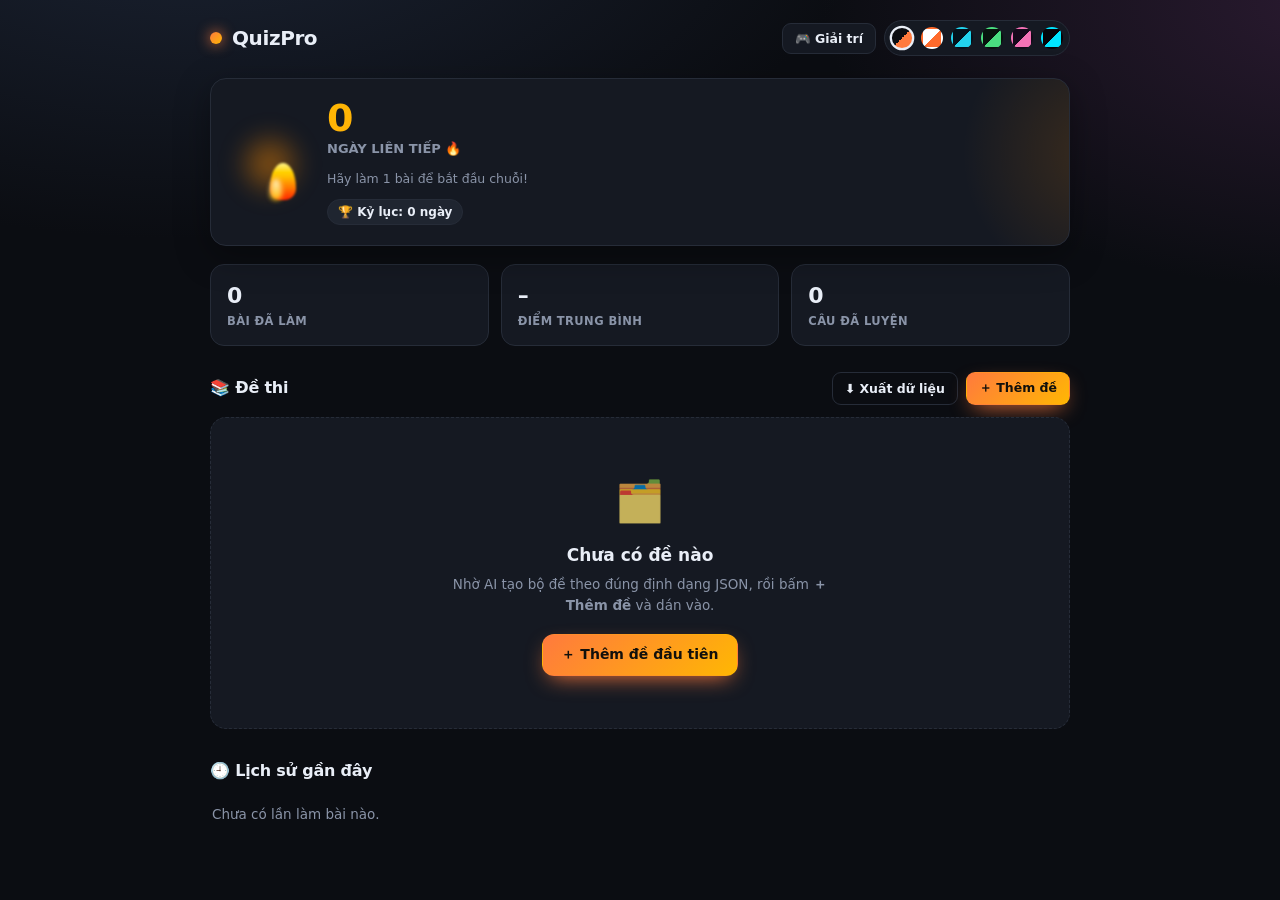
==== index.html @ 5e4da5f6 "Add files via upload" ====
<!DOCTYPE html>
<html lang="vi">

<head>
  <meta charset="UTF-8" />
  <meta name="viewport" content="width=device-width,initial-scale=1,viewport-fit=cover" />
  <title>QuizPro — Ôn thi thông minh</title>

  <!-- KaTeX + marked: dùng CDN hoặc đổi sang local (lib/...) nếu muốn chạy offline -->
  <link rel="stylesheet" href="katex/katex.min.css">
  <script defer src="katex/katex.min.js"></script>
  <script defer src="katex/contrib/auto-render.min.js"></script>
  <script defer src="marked.min.js"></script>
  <!-- PWA Manifest -->
  <link rel="manifest" href="manifest.json">
  <meta name="theme-color" content="#ff7a3d">

  <!-- iOS support -->
  <meta name="apple-mobile-web-app-capable" content="yes">
  <meta name="apple-mobile-web-app-status-bar-style" content="black-translucent">
  <meta name="apple-mobile-web-app-title" content="QuizPro">
  <link rel="apple-touch-icon" href="icon-192.png">

  <!-- CSS của bạn -->
  <link rel="stylesheet" href="styles.css">

  <!-- JS của app (tải sau DOM) -->
  <script defer src="app.js"></script>
</head>

<body data-theme="dark">

  <!-- ============ MODAL XÁC NHẬN CHUNG ============ -->
  <div class="modal-back" id="confirmModal">
    <div class="modal" role="dialog" aria-modal="true">
      <div class="modal-icon warn" id="cmIcon">⚠️</div>
      <h3 class="modal-title" id="cmTitle"></h3>
      <p class="modal-desc" id="cmDesc"></p>
      <div class="modal-actions" id="cmActions"></div>
    </div>
  </div>

  <!-- ============ MODAL IMPORT ĐỀ ============ -->
  <div class="modal-back" id="modalImport">
    <div class="modal" role="dialog" aria-modal="true" style="max-width:560px">
      <h3 class="modal-title" style="text-align:left">Thêm đề thi mới</h3>
      <p class="modal-desc" style="text-align:left">
        Dán JSON bộ đề vào ô dưới. Hỗ trợ 3 loại câu hỏi:
        <b>mcq</b> (trắc nghiệm), <b>truefalse</b> (đúng/sai), <b>short</b> (trả lời ngắn).<br>
        Câu hỏi hỗ trợ <b>Markdown</b> và <b>LaTeX</b>: viết <code>$\frac{1}{3}$</code>
        để hiển thị phân số, <code>```python ... ```</code> cho code block.
      </p>
      <textarea id="importArea" spellcheck="false" placeholder='{
  "title": "Đề ôn tập Vật Lý - Chương 1",
  "subject": "Vật lý",
  "duration": 15,
  "questions": [
    {
      "type": "mcq",
      "question": "Công thức tính động năng là $E_k = \\frac{1}{2}mv^2$. Đại lượng **m** là gì?",
      "options": ["Khối lượng", "Vận tốc", "Gia tốc", "Quãng đường"],
      "answer": 0,
      "explain": "Trong công thức $E_k = \\frac{1}{2}mv^2$, **m** là khối lượng, **v** là vận tốc."
    }
  ]
}'></textarea>
      <div class="modal-actions triple">
        <button class="btn ghost" id="btnLoadDemo">Nạp đề mẫu</button>
        <button class="btn" id="btnImportCancel">Huỷ</button>
        <button class="btn primary" id="btnImportOk">Thêm đề</button>
      </div>
    </div>
  </div>

  <!-- ============ ÂM THANH ============ -->
  <audio id="bgMusic" src="bg_theme.mp3" loop></audio>
  <audio id="clickSfx" src="click_sound.wav" preload="auto"></audio>

  <!-- ============ APP ============ -->
  <div id="app">

    <!-- ============ HOME ============ -->
    <section id="screen-home" class="screen active">
      <div class="wrap">
        <div class="topbar">
          <div class="brand"><span class="dot"></span>QuizPro</div>
          <div class="topbar-right">
            <button class="btn sm" id="btnGames">🎮 Giải trí</button>
            <div class="themes" id="themes"></div>
          </div>
        </div>

        <div class="streak-card">
          <div class="fire" id="fire">
            <div class="glow"></div>
            <div class="flame"></div>
            <div class="flame-in"></div>
            <div class="ember"></div>
            <div class="ember"></div>
            <div class="ember"></div>
          </div>
          <div class="streak-info">
            <div class="streak-num" id="streakNum">0</div>
            <div class="streak-label">NGÀY LIÊN TIẾP 🔥</div>
            <div class="streak-sub" id="streakSub">Hãy làm 1 bài để bắt đầu chuỗi!</div>
            <div class="streak-best" id="streakBest">🏆 Kỷ lục: 0 ngày</div>
          </div>
        </div>

        <div class="stats">
          <div class="stat">
            <div class="v" id="stTotal">0</div>
            <div class="k">Bài đã làm</div>
          </div>
          <div class="stat">
            <div class="v" id="stAvg">–</div>
            <div class="k">Điểm trung bình</div>
          </div>
          <div class="stat">
            <div class="v" id="stQ">0</div>
            <div class="k">Câu đã luyện</div>
          </div>
        </div>

        <div class="sec-head">
          <div class="sec-title">📚 Đề thi <span id="examCount"></span></div>
          <div style="display:flex;gap:8px;flex-wrap:wrap">
            <button class="btn sm ghost" id="btnExport">⬇ Xuất dữ liệu</button>
            <button class="btn sm primary" id="btnImportOpen">＋ Thêm đề</button>
          </div>
        </div>

        <div class="exam-list" id="examList"></div>

        <div class="sec-head" style="margin-top:30px">
          <div class="sec-title">🕘 Lịch sử gần đây</div>
        </div>
        <div class="exam-list" id="historyList"></div>
      </div>
    </section>

    <!-- ============ EXAM ============ -->
    <section id="screen-exam" class="screen">
      <div class="exam-top">
        <div class="exam-top-in">
          <button class="btn sm ghost" id="btnQuit">✕</button>
          <div class="name" id="examName">Đề thi</div>
          <div class="timer" id="timer">--:--</div>
        </div>
      </div>
      <div class="wrap">
        <div class="progressbar"><i id="progBar"></i></div>
        <div id="qContainer"></div>
        <div class="palette" id="palette"></div>
        <div class="q-nav">
          <button class="btn" id="btnPrev">← Câu trước</button>
          <button class="btn primary" id="btnSubmit">Nộp bài</button>
          <button class="btn" id="btnNext">Câu sau →</button>
        </div>
      </div>
    </section>

    <!-- ============ RESULT ============ -->
    <section id="screen-result" class="screen">
      <div class="wrap">
        <div class="result-hero">
          <div class="score-ring">
            <svg viewBox="0 0 120 120">
              <defs>
                <linearGradient id="grad" x1="0%" y1="0%" x2="100%" y2="100%">
                  <stop offset="0%" stop-color="#ff7a3d" />
                  <stop offset="100%" stop-color="#ffb703" />
                </linearGradient>
              </defs>
              <circle class="bgc" cx="60" cy="60" r="52" />
              <circle class="fgc" id="scoreArc" cx="60" cy="60" r="52" stroke-dasharray="326.7"
                stroke-dashoffset="326.7" />
            </svg>
            <div class="score-in">
              <div class="p" id="scorePct">0%</div>
              <div class="s" id="scoreFrac">0/0</div>
            </div>
          </div>
          <h2 id="resultTitle">Hoàn thành!</h2>
          <p id="resultSub"></p>
          <div class="result-stats">
            <div class="rs">
              <div class="v" style="color:var(--good)" id="rsCorrect">0</div>
              <div class="k">Đúng</div>
            </div>
            <div class="rs">
              <div class="v" style="color:var(--bad)" id="rsWrong">0</div>
              <div class="k">Sai</div>
            </div>
            <div class="rs">
              <div class="v" id="rsTime">0:00</div>
              <div class="k">Thời gian</div>
            </div>
            <div class="rs">
              <div class="v" id="rsStreak">0</div>
              <div class="k">Chuỗi 🔥</div>
            </div>
          </div>
        </div>

        <div style="display:flex;gap:10px;flex-wrap:wrap;margin-bottom:20px">
          <button class="btn primary" id="btnRedo">🔄 Làm lại</button>
          <button class="btn" id="btnHome">🏠 Về trang chủ</button>
        </div>

        <div class="sec-head">
          <div class="sec-title">📝 Xem lại bài làm</div>
        </div>
        <div id="reviewList"></div>
      </div>
    </section>

    <!-- ============ GAMES ============ -->
    <section id="screen-games" class="screen">
      <div class="wrap">
        <div class="topbar">
          <div class="brand">🎮 Giải trí</div>
          <button class="btn sm" id="btnBackHome">← Trang chủ</button>
        </div>
        <div class="games-grid" id="gamesGrid"></div>
        <div id="gameStage"></div>
      </div>
    </section>
  </div>

  <div id="toast"></div>

</body>

</html>
---- styles.css ----
/* ===================== BASE ===================== */
* {
  box-sizing: border-box;
  margin: 0;
  padding: 0;
  -webkit-tap-highlight-color: transparent
}

:root {
  --radius: 16px;
  --font: 'Segoe UI', system-ui, -apple-system, 'Helvetica Neue', Roboto, Arial, sans-serif;
  --shadow: 0 10px 34px rgba(0, 0, 0, .35);
  --t: .22s cubic-bezier(.4, 0, .2, 1);
}

body[data-theme="dark"] {
  --bg: #0b0d12;
  --bg-grad: radial-gradient(1100px 560px at 15% -12%, #1b2333 0%, transparent 62%),
    radial-gradient(900px 500px at 105% 0%, #2a1a30 0%, transparent 58%);
  --card: #151922;
  --card2: #1b2029;
  --chip: #1f2530;
  --text: #e9eef7;
  --muted: #8a94a8;
  --border: #262c38;
  --accent: #ff7a3d;
  --accent2: #ffb703;
  --good: #2ecc71;
  --bad: #ff4d5e;
}

body[data-theme="light"] {
  --bg: #f4f6fb;
  --bg-grad: radial-gradient(1000px 520px at 10% -10%, #e3ecff 0%, transparent 60%),
    radial-gradient(900px 500px at 100% 0%, #ffe9dc 0%, transparent 55%);
  --card: #ffffff;
  --card2: #f7f9fd;
  --chip: #eef2f9;
  --text: #131a26;
  --muted: #6b7688;
  --border: #e2e8f2;
  --accent: #ff6a2b;
  --accent2: #f5a300;
  --good: #16a34a;
  --bad: #e11d48;
  --shadow: 0 10px 30px rgba(20, 40, 80, .10);
}

body[data-theme="ocean"] {
  --bg: #04121c;
  --bg-grad: radial-gradient(1000px 520px at 10% -10%, #0b3a56 0%, transparent 60%),
    radial-gradient(900px 500px at 100% 0%, #0a2a44 0%, transparent 55%);
  --card: #0a1e2c;
  --card2: #0e2739;
  --chip: #123048;
  --text: #e2f4ff;
  --muted: #7fa6bd;
  --border: #133347;
  --accent: #22d3ee;
  --accent2: #38bdf8;
  --good: #34d399;
  --bad: #fb7185;
}

body[data-theme="forest"] {
  --bg: #08130d;
  --bg-grad: radial-gradient(1000px 520px at 10% -10%, #0f3521 0%, transparent 60%),
    radial-gradient(900px 500px at 100% 0%, #123024 0%, transparent 55%);
  --card: #0d1f16;
  --card2: #122a1e;
  --chip: #163325;
  --text: #e6f7ec;
  --muted: #87ab95;
  --border: #1a3a29;
  --accent: #4ade80;
  --accent2: #a3e635;
  --good: #22c55e;
  --bad: #f87171;
}

body[data-theme="sunset"] {
  --bg: #14091a;
  --bg-grad: radial-gradient(1000px 520px at 10% -10%, #3b1340 0%, transparent 60%),
    radial-gradient(900px 500px at 100% 0%, #4a1a1a 0%, transparent 55%);
  --card: #1d0f27;
  --card2: #26142f;
  --chip: #311a3c;
  --text: #fbeaff;
  --muted: #b28fc4;
  --border: #361d45;
  --accent: #f472b6;
  --accent2: #fb923c;
  --good: #4ade80;
  --bad: #fb7185;
}

body[data-theme="neon"] {
  --bg: #050509;
  --bg-grad: radial-gradient(1000px 520px at 10% -10%, #0d2b3a 0%, transparent 60%),
    radial-gradient(900px 500px at 100% 0%, #2b0d3a 0%, transparent 55%);
  --card: #0b0b14;
  --card2: #101019;
  --chip: #15152a;
  --text: #eafcff;
  --muted: #7c8ba3;
  --border: #1e2036;
  --accent: #00e5ff;
  --accent2: #ff00e5;
  --good: #00ffa3;
  --bad: #ff2e63;
}

html,
body {
  height: 100%
}

body {
  font-family: var(--font);
  background: var(--bg);
  background-image: var(--bg-grad);
  background-attachment: fixed;
  color: var(--text);
  transition: background-color .3s, color .3s;
  line-height: 1.55;
  overflow-x: hidden;
}

button {
  font-family: inherit;
  cursor: pointer;
  border: none;
  background: none;
  color: inherit
}

input,
textarea {
  font-family: inherit
}

::selection {
  background: var(--accent);
  color: #fff
}

/* ===================== LAYOUT ===================== */
.screen {
  display: none;
  min-height: 100vh;
  padding: 20px
}

.screen.active {
  display: block;
  animation: fadeUp .35s ease
}

@keyframes fadeUp {
  from {
    opacity: 0;
    transform: translateY(12px)
  }

  to {
    opacity: 1;
    transform: none
  }
}

.wrap {
  max-width: 860px;
  margin: 0 auto
}

/* ===================== TOPBAR ===================== */
.topbar {
  display: flex;
  align-items: center;
  justify-content: space-between;
  gap: 14px;
  margin-bottom: 22px;
  flex-wrap: wrap
}

.brand {
  display: flex;
  align-items: center;
  gap: 10px;
  font-weight: 800;
  font-size: 20px;
  letter-spacing: -.4px
}

.brand .dot {
  width: 12px;
  height: 12px;
  border-radius: 50%;
  background: linear-gradient(135deg, var(--accent), var(--accent2));
  box-shadow: 0 0 14px var(--accent)
}

.topbar-right {
  display: flex;
  align-items: center;
  gap: 8px;
  flex-wrap: wrap
}

.themes {
  display: flex;
  gap: 8px;
  align-items: center;
  background: var(--card);
  border: 1px solid var(--border);
  padding: 6px;
  border-radius: 999px
}

.swatch {
  width: 22px;
  height: 22px;
  border-radius: 50%;
  border: 2px solid transparent;
  transition: var(--t);
  position: relative
}

.swatch:hover {
  transform: scale(1.15)
}

.swatch.on {
  border-color: var(--text);
  transform: scale(1.12)
}

.sw-dark {
  background: linear-gradient(135deg, #0b0d12 50%, #ff7a3d 50%)
}

.sw-light {
  background: linear-gradient(135deg, #ffffff 50%, #ff6a2b 50%)
}

.sw-ocean {
  background: linear-gradient(135deg, #04121c 50%, #22d3ee 50%)
}

.sw-forest {
  background: linear-gradient(135deg, #08130d 50%, #4ade80 50%)
}

.sw-sunset {
  background: linear-gradient(135deg, #14091a 50%, #f472b6 50%)
}

.sw-neon {
  background: linear-gradient(135deg, #050509 50%, #00e5ff 50%)
}

/* ===================== STREAK ===================== */
.streak-card {
  display: flex;
  align-items: center;
  gap: 20px;
  flex-wrap: wrap;
  background: var(--card);
  border: 1px solid var(--border);
  border-radius: var(--radius);
  padding: 20px 22px;
  margin-bottom: 18px;
  box-shadow: var(--shadow);
  position: relative;
  overflow: hidden;
  transition: all 0.3s ease;
}

.streak-card::after {
  content: '';
  position: absolute;
  inset: -40% -20% auto auto;
  width: 280px;
  height: 280px;
  background: radial-gradient(circle, rgba(255, 140, 0, .16), transparent 70%);
  pointer-events: none;
}

.streak-card:hover {
  box-shadow: 0 12px 28px -8px var(--accent);
  border-color: var(--accent);
  transform: translateY(-2px);
}

.streak-info {
  flex: 1;
  min-width: 180px;
  z-index: 1
}

.streak-num {
  font-size: 38px;
  font-weight: 900;
  line-height: 1;
  letter-spacing: -1.5px;
  background: linear-gradient(135deg, var(--accent2), var(--accent));
  -webkit-background-clip: text;
  background-clip: text;
  color: transparent
}

.streak-label {
  font-size: 13px;
  color: var(--muted);
  margin-top: 2px;
  font-weight: 600
}

.streak-sub {
  font-size: 12.5px;
  color: var(--muted);
  margin-top: 10px
}

.streak-sub b {
  color: var(--text)
}

.streak-best {
  display: inline-flex;
  align-items: center;
  gap: 5px;
  background: var(--chip);
  border: 1px solid var(--border);
  padding: 3px 10px;
  border-radius: 999px;
  font-size: 12px;
  font-weight: 700;
  margin-top: 10px;
  transition: all 0.3s ease;
}

.streak-best:hover {
  box-shadow: 0 12px 28px -8px var(--accent);
  border-color: var(--accent);
  transform: translateY(-2px);
}

/* ===================== FIRE ===================== */
.fire {
  position: relative;
  width: 74px;
  height: 84px;
  flex-shrink: 0;
  --s: 1
}

.fire .glow {
  position: absolute;
  left: 50%;
  bottom: 0;
  width: 80px;
  height: 80px;
  transform: translateX(-50%);
  background: radial-gradient(circle, rgba(255, 140, 0, .55), transparent 65%);
  filter: blur(10px);
  animation: pulse 1.8s infinite ease-in-out
}

@keyframes pulse {

  0%,
  100% {
    opacity: .65;
    transform: translateX(-50%) scale(1)
  }

  50% {
    opacity: 1;
    transform: translateX(-50%) scale(1.14)
  }
}

.flame {
  position: absolute;
  bottom: 4px;
  left: 50%;
  transform-origin: 50% 100%;
  width: calc(34px * var(--s));
  height: calc(50px * var(--s));
  background: linear-gradient(to top, #ff2d00 0%, #ff7a00 32%, #ffc400 66%, #fff3a0 100%);
  border-radius: 50% 50% 44% 44% / 68% 68% 32% 32%;
  filter: blur(1.2px) saturate(1.25);
  animation: flick 1.0s infinite alternate ease-in-out
}

.flame-in {
  position: absolute;
  bottom: 4px;
  left: 50%;
  transform-origin: 50% 100%;
  width: calc(16px * var(--s));
  height: calc(28px * var(--s));
  background: linear-gradient(to top, #ffb703, #fff8d0);
  border-radius: 50% 50% 45% 45% / 70% 70% 30% 30%;
  filter: blur(2.4px);
  animation: flick2 .22s infinite alternate ease-in-out
}

@keyframes flick {
  0% {
    transform: translateX(-50%) rotate(-3.5deg) scaleY(1) scaleX(1)
  }

  100% {
    transform: translateX(-50%) rotate(3.5deg) scaleY(1.14) scaleX(.93)
  }
}

@keyframes flick2 {
  0% {
    transform: translateX(-50%) rotate(3deg) scaleY(1.05)
  }

  100% {
    transform: translateX(-50%) rotate(-4deg) scaleY(.88)
  }
}

.ember {
  position: absolute;
  left: 50%;
  bottom: 26px;
  width: 4px;
  height: 4px;
  border-radius: 50%;
  background: #ffc400;
  box-shadow: 0 0 9px 2px rgba(255, 140, 0, .85);
  opacity: 0;
  animation: rise 2.1s infinite ease-out
}

.ember:nth-child(4) {
  animation-delay: 0s;
  margin-left: -8px
}

.ember:nth-child(5) {
  animation-delay: .7s;
  margin-left: 6px
}

.ember:nth-child(6) {
  animation-delay: 1.4s;
  margin-left: -2px
}

@keyframes rise {
  0% {
    opacity: 0;
    transform: translateY(0) scale(.6)
  }

  15% {
    opacity: 1
  }

  100% {
    opacity: 0;
    transform: translateY(-64px) scale(.25) translateX(9px)
  }
}

.fire.cold {
  filter: grayscale(1) brightness(.55);
  --s: .6
}

/* ===================== STATS ===================== */
.stats {
  display: grid;
  grid-template-columns: repeat(auto-fit, minmax(130px, 1fr));
  gap: 12px;
  margin-bottom: 22px
}

.stat {
  background: var(--card);
  border: 1px solid var(--border);
  border-radius: 14px;
  padding: 14px 16px;
  transition: all 0.3s ease;
}

.stat:hover {
  box-shadow: 0 12px 28px -8px var(--accent);
  border-color: var(--accent);
  transform: translateY(-2px);
}

.stat .v {
  font-size: 22px;
  font-weight: 800;
  letter-spacing: -.5px
}

.stat .k {
  font-size: 11.5px;
  color: var(--muted);
  font-weight: 600;
  text-transform: uppercase;
  letter-spacing: .4px
}

/* ===================== SECTION TITLE ===================== */
.sec-head {
  display: flex;
  align-items: center;
  justify-content: space-between;
  gap: 12px;
  margin: 26px 0 12px;
  flex-wrap: wrap
}

.sec-title {
  font-size: 16px;
  font-weight: 800;
  letter-spacing: -.2px;
  display: flex;
  align-items: center;
  gap: 8px
}

.sec-title span {
  color: var(--muted);
  font-weight: 600;
  font-size: 13px
}

/* ===================== BUTTONS ===================== */
.btn {
  display: inline-flex;
  align-items: center;
  justify-content: center;
  gap: 8px;
  padding: 11px 18px;
  border-radius: 12px;
  font-weight: 700;
  font-size: 14px;
  transition: var(--t);
  border: 1px solid var(--border);
  background: var(--card);
  white-space: nowrap
}

.btn:hover {
  transform: translateY(-2px);
  border-color: var(--accent)
}

.btn:active {
  transform: translateY(0) scale(.98)
}

.btn.primary {
  background: linear-gradient(135deg, var(--accent), var(--accent2));
  color: #12100c;
  border-color: transparent;
  box-shadow: 0 8px 22px -8px var(--accent)
}

.btn.primary:hover {
  box-shadow: 0 12px 28px -8px var(--accent)
}

.btn.ghost {
  background: transparent
}

.btn.danger {
  color: var(--bad);
  border-color: color-mix(in srgb, var(--bad) 40%, transparent)
}

.btn.danger:hover {
  background: color-mix(in srgb, var(--bad) 12%, transparent)
}

.btn.sm {
  padding: 7px 12px;
  font-size: 12.5px;
  border-radius: 9px
}

.btn:disabled {
  opacity: .45;
  pointer-events: none
}

/* ===================== EXAM LIST ===================== */
.exam-list {
  display: flex;
  flex-direction: column;
  gap: 12px
}

.exam-item {
  display: flex;
  align-items: center;
  gap: 16px;
  background: var(--card);
  border: 1px solid var(--border);
  border-radius: var(--radius);
  padding: 16px 18px;
  transition: var(--t);
  position: relative;
  overflow: hidden
}

.exam-item::before {
  content: '';
  position: absolute;
  left: 0;
  top: 0;
  bottom: 0;
  width: 4px;
  background: linear-gradient(180deg, var(--accent), var(--accent2));
  opacity: 0;
  transition: var(--t)
}

.exam-item:hover {
  transform: translateY(-2px);
  border-color: color-mix(in srgb, var(--accent) 55%, transparent);
  box-shadow: var(--shadow)
}

.exam-item:hover::before {
  opacity: 1
}

.exam-main {
  flex: 1;
  min-width: 0
}

.exam-title {
  font-weight: 700;
  font-size: 15.5px;
  margin-bottom: 5px;
  overflow: hidden;
  text-overflow: ellipsis;
  white-space: nowrap
}

.exam-meta {
  display: flex;
  gap: 8px;
  flex-wrap: wrap;
  font-size: 12px;
  color: var(--muted);
  align-items: center
}

.tag {
  background: var(--chip);
  border: 1px solid var(--border);
  padding: 2px 9px;
  border-radius: 999px;
  font-weight: 600;
  font-size: 11.5px
}

.tag.score {
  color: var(--good);
  border-color: color-mix(in srgb, var(--good) 40%, transparent)
}

.exam-actions {
  display: flex;
  gap: 8px;
  align-items: center;
  flex-shrink: 0
}

/* ===================== EMPTY ===================== */
.empty {
  text-align: center;
  padding: 52px 20px;
  background: var(--card);
  border: 1px dashed var(--border);
  border-radius: var(--radius)
}

.empty .big {
  font-size: 40px;
  margin-bottom: 10px;
  opacity: .75
}

.empty h3 {
  font-size: 17px;
  margin-bottom: 6px
}

.empty p {
  color: var(--muted);
  font-size: 13.5px;
  max-width: 400px;
  margin: 0 auto 18px
}

/* ===================== EXAM SCREEN ===================== */
.exam-top {
  position: sticky;
  top: 0;
  z-index: 30;
  background: color-mix(in srgb, var(--bg) 88%, transparent);
  backdrop-filter: blur(14px);
  -webkit-backdrop-filter: blur(14px);
  border-bottom: 1px solid var(--border);
  padding: 12px 20px;
  margin: -20px -20px 20px
}

.exam-top-in {
  max-width: 860px;
  margin: 0 auto;
  display: flex;
  align-items: center;
  gap: 14px
}

.exam-top .name {
  flex: 1;
  min-width: 0;
  font-weight: 700;
  font-size: 14px;
  overflow: hidden;
  text-overflow: ellipsis;
  white-space: nowrap
}

.timer {
  display: flex;
  align-items: center;
  gap: 7px;
  background: var(--chip);
  border: 1px solid var(--border);
  padding: 7px 14px;
  border-radius: 999px;
  font-weight: 800;
  font-variant-numeric: tabular-nums;
  font-size: 15px;
  transition: var(--t)
}

.timer.warn {
  color: #fff;
  background: var(--bad);
  border-color: transparent;
  animation: beat 1s infinite
}

@keyframes beat {

  0%,
  100% {
    transform: scale(1)
  }

  50% {
    transform: scale(1.06)
  }
}

.progressbar {
  height: 5px;
  background: var(--chip);
  border-radius: 999px;
  overflow: hidden;
  margin-bottom: 20px
}

.progressbar i {
  display: block;
  height: 100%;
  background: linear-gradient(90deg, var(--accent), var(--accent2));
  border-radius: 999px;
  transition: width .3s ease;
  width: 0
}

.q-card {
  background: var(--card);
  border: 1px solid var(--border);
  border-radius: var(--radius);
  padding: 24px;
  box-shadow: var(--shadow);
  animation: qIn .28s ease
}

@keyframes qIn {
  from {
    opacity: 0;
    transform: translateX(14px)
  }

  to {
    opacity: 1;
    transform: none
  }
}

.q-head {
  display: flex;
  align-items: center;
  gap: 10px;
  margin-bottom: 16px;
  flex-wrap: wrap
}

.q-num {
  background: linear-gradient(135deg, var(--accent), var(--accent2));
  color: #12100c;
  font-weight: 900;
  font-size: 12.5px;
  padding: 4px 12px;
  border-radius: 999px
}

.q-type {
  font-size: 11.5px;
  color: var(--muted);
  font-weight: 700;
  text-transform: uppercase;
  letter-spacing: .5px
}

.q-text {
  font-size: 17px;
  font-weight: 600;
  line-height: 1.6;
  margin-bottom: 20px;
  white-space: normal
}

.opts {
  display: flex;
  flex-direction: column;
  gap: 10px
}

.opt {
  display: flex;
  align-items: flex-start;
  gap: 12px;
  text-align: left;
  padding: 14px 16px;
  border-radius: 12px;
  border: 1.5px solid var(--border);
  background: var(--card2);
  transition: var(--t);
  font-size: 14.5px;
  line-height: 1.5;
  width: 100%
}

.opt:hover {
  border-color: var(--accent);
  transform: translateX(3px)
}

.opt-key {
  width: 26px;
  height: 26px;
  border-radius: 8px;
  background: var(--chip);
  border: 1px solid var(--border);
  display: grid;
  place-items: center;
  font-weight: 800;
  font-size: 12.5px;
  flex-shrink: 0;
  transition: var(--t)
}

.opt.selected {
  border-color: var(--accent);
  background: color-mix(in srgb, var(--accent) 12%, var(--card2))
}

.opt.selected .opt-key {
  background: linear-gradient(135deg, var(--accent), var(--accent2));
  color: #12100c;
  border-color: transparent
}

.opt-text {
  flex: 1;
  padding-top: 2px
}

.short-input {
  width: 100%;
  padding: 15px 18px;
  border-radius: 12px;
  border: 1.5px solid var(--border);
  background: var(--card2);
  color: var(--text);
  font-size: 16px;
  outline: none;
  transition: var(--t)
}

.short-input:focus {
  border-color: var(--accent);
  box-shadow: 0 0 0 4px color-mix(in srgb, var(--accent) 18%, transparent)
}

.q-nav {
  display: flex;
  gap: 10px;
  justify-content: space-between;
  margin-top: 20px;
  align-items: center
}

.palette {
  display: flex;
  flex-wrap: wrap;
  gap: 7px;
  margin-top: 22px;
  justify-content: center
}

.pal {
  width: 34px;
  height: 34px;
  border-radius: 10px;
  border: 1.5px solid var(--border);
  background: var(--card);
  font-size: 12.5px;
  font-weight: 700;
  color: var(--muted);
  transition: var(--t);
  display: grid;
  place-items: center
}

.pal:hover {
  border-color: var(--accent);
  transform: translateY(-2px)
}

.pal.done {
  background: color-mix(in srgb, var(--accent) 22%, var(--card));
  color: var(--text);
  border-color: color-mix(in srgb, var(--accent) 55%, transparent)
}

.pal.cur {
  border-color: var(--accent);
  box-shadow: 0 0 0 3px color-mix(in srgb, var(--accent) 25%, transparent);
  color: var(--text)
}

/* ===================== RICH TEXT (Markdown + LaTeX) ===================== */
.rich h1,
.rich h2,
.rich h3,
.rich h4 {
  margin: 14px 0 8px;
  font-weight: 800;
  letter-spacing: -.3px;
  line-height: 1.35
}

.rich h1 {
  font-size: 1.4em
}

.rich h2 {
  font-size: 1.25em
}

.rich h3 {
  font-size: 1.12em
}

.rich h4 {
  font-size: 1em
}

.rich p {
  margin: 6px 0
}

.rich p:first-child {
  margin-top: 0
}

.rich p:last-child {
  margin-bottom: 0
}

.rich strong,
.rich b {
  font-weight: 800;
  color: var(--accent2);
  background: linear-gradient(120deg,
      color-mix(in srgb, var(--accent) 22%, transparent),
      color-mix(in srgb, var(--accent2) 22%, transparent));
  padding: 1px 6px;
  border-radius: 5px;
  text-shadow: 0 0 14px color-mix(in srgb, var(--accent) 55%, transparent);
}

.rich em,
.rich i {
  font-style: italic;
  color: var(--muted)
}

.rich ul,
.rich ol {
  margin: 8px 0;
  padding-left: 22px
}

.rich li {
  margin: 3px 0
}

.rich blockquote {
  margin: 10px 0;
  padding: 8px 14px;
  border-left: 3px solid var(--accent);
  background: var(--chip);
  border-radius: 6px;
  color: var(--muted);
}

.rich a {
  color: var(--accent);
  text-decoration: underline
}

.rich hr {
  border: none;
  border-top: 1px solid var(--border);
  margin: 14px 0
}

.rich table {
  border-collapse: collapse;
  margin: 10px 0;
  font-size: .95em
}

.rich th,
.rich td {
  border: 1px solid var(--border);
  padding: 6px 10px;
  text-align: left
}

.rich th {
  background: var(--chip);
  font-weight: 700
}

.rich code {
  font-family: ui-monospace, 'SF Mono', Consolas, monospace;
  font-size: .9em;
  background: var(--chip);
  color: var(--accent2);
  padding: 2px 7px;
  border-radius: 6px;
  border: 1px solid var(--border);
  word-break: break-word;
}

/* ----- CODE BLOCK LỬA CHÁY ----- */
.rich pre {
  position: relative;
  margin: 14px 0;
  padding: 18px 20px 18px 20px;
  border-radius: 14px;
  overflow-x: auto;
  background: #0a0a12;
  border: 2px solid transparent;
  background-image:
    linear-gradient(#0a0a12, #0a0a12),
    linear-gradient(135deg, #ff2d00, #ff7a00, #ffc400, #ff9a00, #ff2d00);
  background-origin: border-box;
  background-clip: padding-box, border-box;
  background-size: 100% 100%, 300% 300%;
  animation: fireBorder 4s linear infinite;
  box-shadow:
    0 0 22px color-mix(in srgb, #ff7a00 38%, transparent),
    0 0 46px color-mix(in srgb, #ff2d00 22%, transparent),
    inset 0 0 28px color-mix(in srgb, #ff7a00 9%, transparent);
}

.rich pre::before {
  content: '';
  position: absolute;
  inset: -10px;
  border-radius: 22px;
  background: radial-gradient(ellipse at center, rgba(255, 122, 0, 0.20), transparent 70%);
  z-index: -1;
  pointer-events: none;
  animation: fireGlow 2s ease-in-out infinite alternate;
}

.rich pre::after {
  content: '';
  position: absolute;
  left: 0;
  right: 0;
  bottom: -4px;
  height: 16px;
  background: radial-gradient(ellipse at 50% 0, rgba(255, 140, 0, 0.55), transparent 70%);
  filter: blur(7px);
  pointer-events: none;
}

@keyframes fireBorder {
  0% {
    background-position: 0 0, 0% 50%
  }

  100% {
    background-position: 0 0, 200% 50%
  }
}

@keyframes fireGlow {
  from {
    opacity: .6
  }

  to {
    opacity: 1
  }
}

.rich pre code {
  background: transparent;
  border: none;
  padding: 0;
  color: #e8eef7;
  font-size: 13px;
  line-height: 1.65;
  text-shadow: none;
  font-weight: 500;
}

/* KaTeX tweaks */
.katex {
  font-size: 1.05em !important
}

.katex-display {
  margin: 12px 0 !important;
  overflow-x: auto;
  overflow-y: hidden;
  padding: 6px 0;
}

/* ===================== RESULT ===================== */
.result-hero {
  text-align: center;
  background: var(--card);
  border: 1px solid var(--border);
  border-radius: var(--radius);
  padding: 34px 24px;
  box-shadow: var(--shadow);
  margin-bottom: 20px;
  position: relative;
  overflow: hidden
}

.score-ring {
  width: 150px;
  height: 150px;
  margin: 0 auto 16px;
  position: relative
}

.score-ring svg {
  transform: rotate(-90deg);
  width: 100%;
  height: 100%
}

.score-ring circle {
  fill: none;
  stroke-width: 11;
  stroke-linecap: round
}

.score-ring .bgc {
  stroke: var(--chip)
}

.score-ring .fgc {
  stroke: url(#grad);
  transition: stroke-dashoffset 1s cubic-bezier(.4, 0, .2, 1)
}

.score-in {
  position: absolute;
  inset: 0;
  display: grid;
  place-items: center
}

.score-in .p {
  font-size: 36px;
  font-weight: 900;
  letter-spacing: -1.5px;
  line-height: 1
}

.score-in .s {
  font-size: 12.5px;
  color: var(--muted);
  font-weight: 700;
  margin-top: 2px
}

.result-hero h2 {
  font-size: 21px;
  margin-bottom: 6px
}

.result-hero p {
  color: var(--muted);
  font-size: 13.5px
}

.result-stats {
  display: flex;
  justify-content: center;
  gap: 26px;
  margin-top: 20px;
  flex-wrap: wrap
}

.rs {
  text-align: center
}

.rs .v {
  font-size: 19px;
  font-weight: 800
}

.rs .k {
  font-size: 11.5px;
  color: var(--muted);
  font-weight: 600;
  text-transform: uppercase;
  letter-spacing: .4px
}

.review-item {
  background: var(--card);
  border: 1px solid var(--border);
  border-left-width: 4px;
  border-radius: 12px;
  padding: 16px 18px;
  margin-bottom: 11px
}

.review-item.ok {
  border-left-color: var(--good)
}

.review-item.no {
  border-left-color: var(--bad)
}

.rv-head {
  display: flex;
  gap: 10px;
  align-items: flex-start;
  margin-bottom: 10px;
  font-weight: 600;
  font-size: 14.5px;
  line-height: 1.55
}

.rv-icon {
  flex-shrink: 0;
  width: 22px;
  height: 22px;
  border-radius: 50%;
  display: grid;
  place-items: center;
  font-size: 12px;
  font-weight: 900;
  color: #fff;
  margin-top: 1px
}

.rv-icon.ok {
  background: var(--good)
}

.rv-icon.no {
  background: var(--bad)
}

.rv-q {
  flex: 1;
  min-width: 0
}

.rv-line {
  font-size: 13.5px;
  margin-top: 5px;
  padding-left: 32px;
  color: var(--muted)
}

.rv-line b {
  color: var(--text);
  font-weight: 700
}

.rv-line.good b {
  color: var(--good)
}

.rv-line.bad b {
  color: var(--bad)
}

.rv-explain {
  font-size: 13px;
  color: var(--muted);
  margin-top: 9px;
  padding: 9px 12px;
  background: var(--chip);
  border-radius: 9px;
  border-left: 2px solid var(--accent);
  margin-left: 32px;
  line-height: 1.6
}

.ans-given {
  font-weight: 800;
  color: var(--text)
}

/* ===================== MODAL ===================== */
.modal-back {
  position: fixed;
  inset: 0;
  z-index: 1000;
  background: color-mix(in srgb, var(--bg) 62%, transparent);
  backdrop-filter: blur(10px);
  -webkit-backdrop-filter: blur(10px);
  display: grid;
  place-items: center;
  padding: 20px;
  opacity: 0;
  pointer-events: none;
  transition: opacity .22s cubic-bezier(.4, 0, .2, 1);
}

.modal-back.show {
  opacity: 1;
  pointer-events: auto
}

.modal {
  width: 100%;
  max-width: 420px;
  background: var(--card);
  border: 1px solid var(--border);
  border-radius: var(--radius);
  box-shadow: var(--shadow);
  padding: 26px 24px 22px;
  position: relative;
  overflow: hidden;
  transform: translateY(18px) scale(.96);
  opacity: 0;
  transition: transform .28s cubic-bezier(.34, 1.4, .5, 1), opacity .22s ease;
}

.modal-back.show .modal {
  transform: translateY(0) scale(1);
  opacity: 1
}

/* Vệt sáng gradient phía trên */
.modal::before {
  content: '';
  position: absolute;
  top: 0;
  left: 0;
  right: 0;
  height: 3px;
  background: linear-gradient(90deg, var(--accent), var(--accent2));
}

/* Quầng sáng mờ góc phải */
.modal::after {
  content: '';
  position: absolute;
  top: -60px;
  right: -60px;
  width: 200px;
  height: 200px;
  border-radius: 50%;
  background: radial-gradient(circle, color-mix(in srgb, var(--accent) 22%, transparent), transparent 70%);
  pointer-events: none;
}

/* ===== Modal textarea ===== */
.modal textarea {
  width: 100%;
  min-height: 200px;
  margin: 6px 0 16px;
  padding: 12px 14px;
  border-radius: 12px;
  border: 1.5px solid var(--border);
  background: var(--card2);
  color: var(--text);
  font-family: ui-monospace, 'SF Mono', Consolas, monospace;
  font-size: 13px;
  line-height: 1.55;
  resize: vertical;
  outline: none;
  transition: var(--t);
}

.modal textarea:focus {
  border-color: var(--accent);
  box-shadow: 0 0 0 4px color-mix(in srgb, var(--accent) 18%, transparent);
}

.modal-actions.triple {
  grid-template-columns: 1fr 1fr 1fr
}

.modal code {
  font-family: ui-monospace, 'SF Mono', Consolas, monospace;
  font-size: .9em;
  background: var(--chip);
  color: var(--accent2);
  padding: 1px 6px;
  border-radius: 5px;
  border: 1px solid var(--border);
}

/* ===== Modal icon màu theo ngữ cảnh ===== */
.modal-icon {
  --icon-color: var(--bad);
  width: 52px;
  height: 52px;
  border-radius: 14px;
  display: grid;
  place-items: center;
  font-size: 26px;
  margin: 0 auto 16px;
  background: color-mix(in srgb, var(--icon-color) 16%, var(--chip));
  border: 1px solid color-mix(in srgb, var(--icon-color) 40%, transparent);
  box-shadow: 0 0 24px -6px color-mix(in srgb, var(--icon-color) 55%, transparent);
  animation: pulseIcon 2s ease-in-out infinite;
  transition: background .3s, border-color .3s;
}

.modal-icon.warn {
  --icon-color: var(--bad)
}

.modal-icon.info {
  --icon-color: var(--accent)
}

.modal-icon.ok {
  --icon-color: var(--good)
}

@keyframes pulseIcon {

  0%,
  100% {
    box-shadow: 0 0 24px -6px color-mix(in srgb, var(--icon-color) 55%, transparent)
  }

  50% {
    box-shadow: 0 0 34px -4px color-mix(in srgb, var(--icon-color) 75%, transparent)
  }
}

.modal-title {
  font-size: 19px;
  font-weight: 800;
  letter-spacing: -.3px;
  text-align: center;
  margin-bottom: 8px;
}

.modal-desc {
  font-size: 14px;
  color: var(--muted);
  line-height: 1.6;
  text-align: center;
  margin-bottom: 22px;
}

.modal-desc b {
  color: var(--text);
  font-weight: 700
}

.modal-actions {
  display: grid;
  grid-template-columns: 1fr 1fr;
  gap: 10px;
}

.modal-actions .btn {
  width: 100%;
  padding: 12px 16px;
  font-size: 14.5px
}

/* Nút xác nhận đỏ */
.btn.danger-solid {
  background: linear-gradient(135deg, var(--bad), color-mix(in srgb, var(--bad) 70%, #000));
  color: #fff;
  border-color: transparent;
  box-shadow: 0 8px 22px -8px var(--bad);
}

.btn.danger-solid:hover {
  box-shadow: 0 12px 28px -8px var(--bad);
  transform: translateY(-2px);
}

/* ===================== GAMES ===================== */
.games-grid {
  display: grid;
  grid-template-columns: repeat(auto-fit, minmax(200px, 1fr));
  gap: 16px
}

.game-card {
  background: var(--card);
  border: 1px solid var(--border);
  border-radius: var(--radius);
  padding: 26px 22px;
  text-align: center;
  cursor: pointer;
  transition: var(--t);
  position: relative;
  overflow: hidden
}

.game-card:hover {
  transform: translateY(-4px);
  border-color: var(--accent);
  box-shadow: var(--shadow)
}

.game-card::before {
  content: '';
  position: absolute;
  inset: -40%;
  background: radial-gradient(circle, color-mix(in srgb, var(--accent) 15%, transparent), transparent 60%);
  opacity: 0;
  transition: var(--t);
  pointer-events: none
}

.game-card:hover::before {
  opacity: 1
}

.gc-emoji {
  font-size: 42px;
  margin-bottom: 10px;
  position: relative
}

.gc-title {
  font-size: 16px;
  font-weight: 800;
  margin-bottom: 4px;
  position: relative
}

.gc-desc {
  font-size: 12.5px;
  color: var(--muted);
  position: relative
}

.game-header {
  display: flex;
  justify-content: space-between;
  align-items: center;
  gap: 14px;
  margin-bottom: 18px;
  flex-wrap: wrap
}

.game-hud {
  display: flex;
  gap: 22px;
  flex-wrap: wrap
}

.game-hud>div {
  display: flex;
  flex-direction: column
}

.gh-k {
  font-size: 11px;
  color: var(--muted);
  text-transform: uppercase;
  letter-spacing: .5px;
  font-weight: 700
}

.gh-v {
  font-size: 20px;
  font-weight: 900;
  letter-spacing: -.5px;
  font-variant-numeric: tabular-nums
}

/* Memory */
.memory-grid {
  display: grid;
  grid-template-columns: repeat(4, 1fr);
  gap: 10px;
  max-width: 440px;
  margin: 0 auto
}

.mem-card {
  aspect-ratio: 1;
  border-radius: 12px;
  border: 1.5px solid var(--border);
  background: var(--card);
  position: relative;
  transition: transform .25s, border-color .25s;
  cursor: pointer;
  transform-style: preserve-3d
}

.mem-card:hover:not(.flipped):not(.done) {
  border-color: var(--accent);
  transform: translateY(-3px)
}

.mem-card .mem-back,
.mem-card .mem-front {
  position: absolute;
  inset: 0;
  display: grid;
  place-items: center;
  border-radius: 11px;
  backface-visibility: hidden;
  transition: transform .35s
}

.mem-card .mem-back {
  font-size: 24px;
  font-weight: 900;
  color: var(--muted);
  background: var(--card2)
}

.mem-card .mem-front {
  font-size: 34px;
  background: linear-gradient(135deg, var(--accent), var(--accent2));
  transform: rotateY(180deg)
}

.mem-card.flipped .mem-back {
  transform: rotateY(-180deg)
}

.mem-card.flipped .mem-front {
  transform: rotateY(0)
}

.mem-card.done {
  border-color: var(--good);
  opacity: .85;
  cursor: default
}

.mem-card.done .mem-front {
  background: linear-gradient(135deg, var(--good), #7ee2a8)
}

.win-msg {
  text-align: center;
  padding: 16px;
  border-radius: 12px;
  font-weight: 800;
  margin-top: 18px;
  background: linear-gradient(135deg, color-mix(in srgb, var(--good) 20%, var(--card)), var(--card));
  border: 1px solid var(--good);
  animation: pop .4s ease
}

@keyframes pop {
  0% {
    transform: scale(.85);
    opacity: 0
  }

  100% {
    transform: scale(1);
    opacity: 1
  }
}

/* Math sprint */
.math-stage {
  background: var(--card);
  border: 1px solid var(--border);
  border-radius: var(--radius);
  padding: 30px 22px;
  text-align: center
}

.math-q {
  font-size: 34px;
  font-weight: 900;
  letter-spacing: -1px;
  margin-bottom: 22px;
  font-variant-numeric: tabular-nums
}

.math-opts {
  display: grid;
  grid-template-columns: repeat(2, 1fr);
  gap: 10px;
  max-width: 400px;
  margin: 0 auto
}

.math-opt {
  padding: 16px;
  border-radius: 12px;
  border: 1.5px solid var(--border);
  background: var(--card2);
  font-size: 19px;
  font-weight: 800;
  transition: var(--t);
  font-variant-numeric: tabular-nums
}

.math-opt:hover {
  border-color: var(--accent);
  transform: translateY(-2px)
}

.math-opt:active {
  transform: scale(.97)
}

.math-opt.wrong {
  border-color: var(--bad);
  background: color-mix(in srgb, var(--bad) 15%, var(--card2));
  animation: shake .3s
}

@keyframes shake {

  0%,
  100% {
    transform: translateX(0)
  }

  25% {
    transform: translateX(-6px)
  }

  75% {
    transform: translateX(6px)
  }
}

/* Reaction */
.react-box {
  border-radius: var(--radius);
  min-height: 320px;
  display: grid;
  place-items: center;
  border: 2px solid var(--border);
  background: var(--card);
  cursor: pointer;
  transition: background .15s, border-color .15s;
  user-select: none;
  text-align: center;
  padding: 22px
}

.react-box.waiting {
  background: #7a1c1c;
  border-color: #ff2d2d
}

.react-box.ready {
  background: linear-gradient(135deg, #16a34a, #4ade80);
  border-color: #4ade80;
  animation: readyPulse .3s ease
}

.react-box.done {
  background: var(--card2);
  border-color: var(--accent)
}

.react-box.early {
  background: #4a1a1a;
  border-color: var(--bad)
}

@keyframes readyPulse {
  0% {
    transform: scale(.98)
  }

  50% {
    transform: scale(1.02)
  }

  100% {
    transform: scale(1)
  }
}

.react-inner {
  pointer-events: none
}

.react-icon {
  font-size: 48px;
  margin-bottom: 8px
}

.react-text {
  font-size: 18px;
  font-weight: 800;
  letter-spacing: -.3px
}

.react-rank {
  font-size: 14px;
  color: rgba(255, 255, 255, .85);
  margin-top: 6px;
  font-weight: 700
}

/* ===================== TOAST ===================== */
#toast {
  position: fixed;
  left: 50%;
  bottom: 26px;
  transform: translate(-50%, 80px);
  z-index: 200;
  background: var(--card);
  border: 1px solid var(--border);
  padding: 12px 20px;
  border-radius: 12px;
  font-size: 13.5px;
  font-weight: 600;
  box-shadow: var(--shadow);
  opacity: 0;
  transition: .3s cubic-bezier(.4, 0, .2, 1);
  pointer-events: none
}

#toast.on {
  transform: translate(-50%, 0);
  opacity: 1
}

#toast.err {
  border-color: var(--bad);
  color: var(--bad)
}

#toast.ok {
  border-color: var(--good)
}

/* ===================== RESPONSIVE ===================== */
@media(max-width:640px) {
  .screen {
    padding: 14px
  }

  .exam-top {
    margin: -14px -14px 16px;
    padding: 10px 14px
  }

  .streak-card {
    padding: 16px;
    gap: 14px
  }

  .streak-num {
    font-size: 30px
  }

  .fire {
    width: 60px;
    height: 70px
  }

  .q-card {
    padding: 18px
  }

  .q-text {
    font-size: 15.5px
  }

  .opt {
    padding: 12px 13px;
    font-size: 14px
  }

  .exam-item {
    flex-wrap: wrap;
    gap: 12px
  }

  .exam-actions {
    width: 100%;
    justify-content: flex-end
  }

  .score-ring {
    width: 126px;
    height: 126px
  }

  .score-in .p {
    font-size: 30px
  }

  .math-q {
    font-size: 28px
  }

  .react-box {
    min-height: 240px
  }

  .rich pre {
    padding: 14px 15px;
    font-size: 12.5px
  }
}
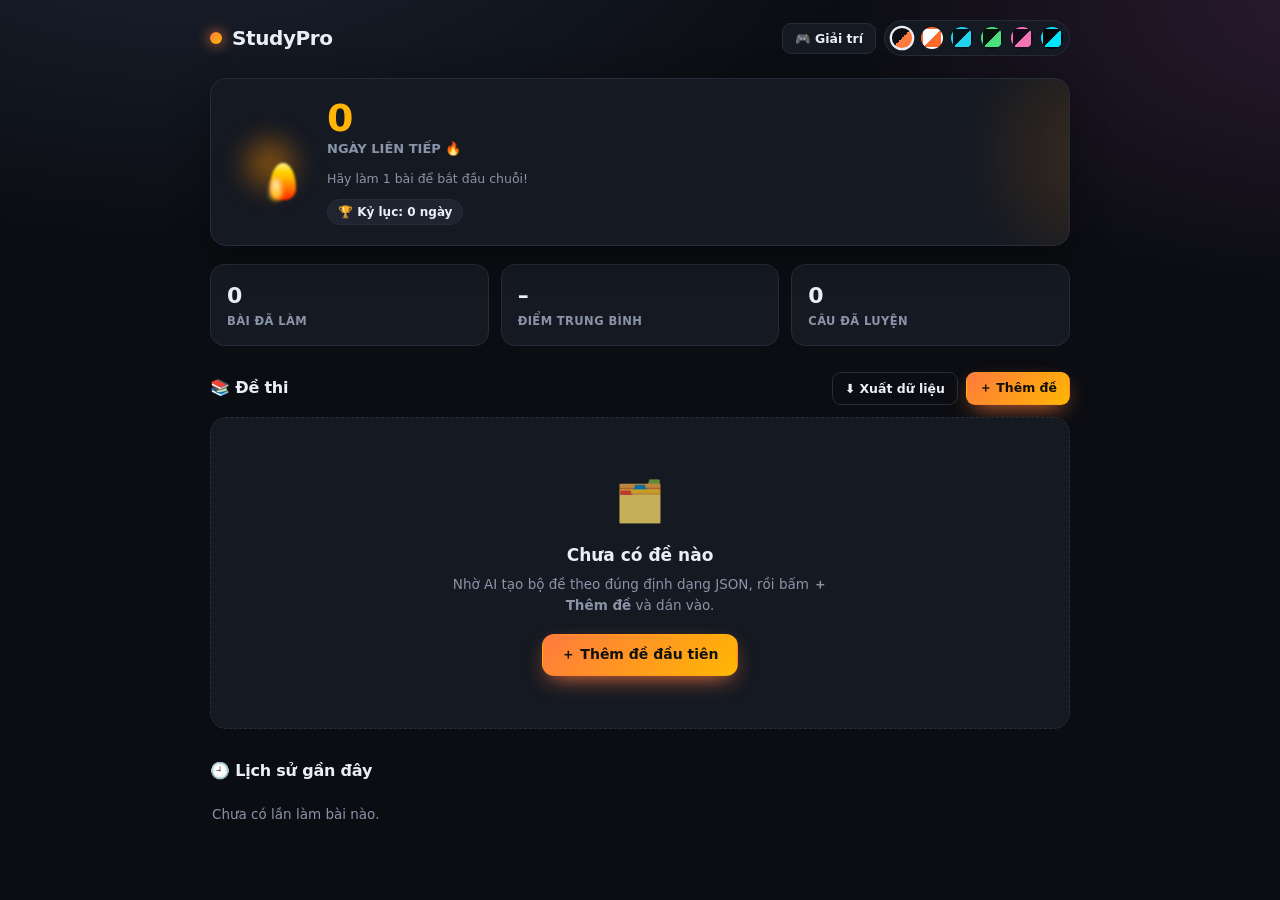
==== commit 0d20f39d: "Change brand name from QuizPro to StudyPro" ====
--- a/index.html
+++ b/index.html
@@ -83,7 +83,7 @@
     <section id="screen-home" class="screen active">
       <div class="wrap">
         <div class="topbar">
-          <div class="brand"><span class="dot"></span>QuizPro</div>
+          <div class="brand"><span class="dot"></span>StudyPro</div>
           <div class="topbar-right">
             <button class="btn sm" id="btnGames">🎮 Giải trí</button>
             <div class="themes" id="themes"></div>
--- a/styles.css
+++ b/styles.css
@@ -689,7 +689,14 @@
   padding: 52px 20px;
   background: var(--card);
   border: 1px dashed var(--border);
-  border-radius: var(--radius)
+  border-radius: var(--radius);
+  transition: var(--t);
+}
+
+.empty:hover {
+  border-color: var(--accent);
+  box-shadow: 0 12px 28px -8px var(--accent);
+  transition: var(--t);
 }
 
 .empty .big {
@@ -1644,7 +1651,8 @@
   grid-template-columns: repeat(4, 1fr);
   gap: 10px;
   max-width: 440px;
-  margin: 0 auto
+  margin: 0 auto;
+  perspective: 1000px;
 }
 
 .mem-card {
